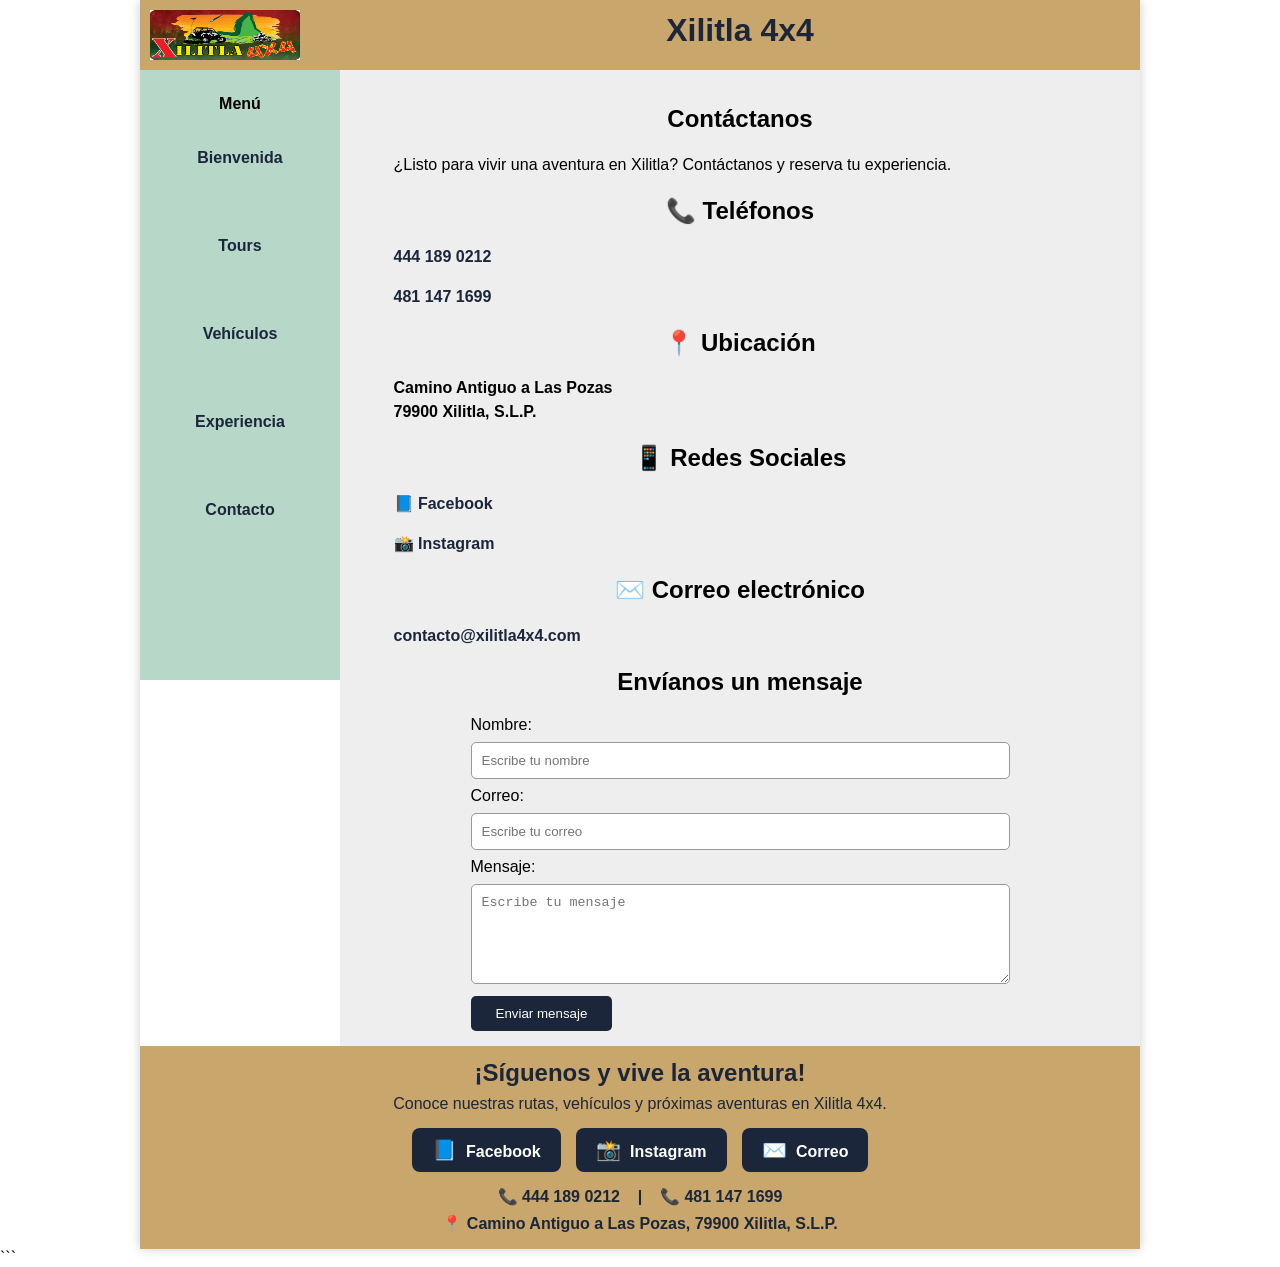
==== contacto.html @ 7bcc58da "Add files via upload" ====
<!DOCTYPE html>
<html lang="es">

<head>

<meta charset="UTF-8">

<title>Contacto - Xilitla 4x4</title>

<link rel="stylesheet" href="style.css">

<style>

.contacto{
    text-align:center;
}

.contacto a{
    text-decoration:none;
    color:#1B263B;
    font-weight:bold;
}

.formulario{
    text-align:left;
    width:70%;
    margin:auto;
}

input, textarea{
    width:100%;
    padding:10px;
    margin:8px 0;
    border:1px solid #999;
    border-radius:5px;
}

textarea{
    height:100px;
}

button{
    background:#1B263B;
    color:white;
    padding:10px 25px;
    border:0;
    border-radius:5px;
    cursor:pointer;
}

button:hover{
    background:#C76B29;
}

</style>

</head>


<body>

<div id="container">


<header>

<div id="logo">

<img src="Xilitla4x41.jpeg" width="150" height="50">

</div>

<div id="slogan">

<h1>Xilitla 4x4</h1>

</div>

</header>


<nav>

<b>Menú</b>

<br><br><br>

<a href="practica div.html">Bienvenida</a>

<a href="tours.html">Tours</a>

<a href="vehiculos.html">Vehículos</a>

<a href="experiencia.html">Experiencia</a>

<a href="contacto.html">Contacto</a>

</nav>


<section>


<h2>Contáctanos</h2>

<p>

¿Listo para vivir una aventura en Xilitla?

Contáctanos y reserva tu experiencia.

</p>


<h2>📞 Teléfonos</h2>

<div class="contacto">

<p>

<a href="tel:4441890212">

444 189 0212

</a>

</p>


<p>

<a href="tel:4811471699">

481 147 1699

</a>

</p>

</div>


<h2>📍 Ubicación</h2>

<div class="contacto">

<p>

Camino Antiguo a Las Pozas

<br>

79900 Xilitla, S.L.P.

</p>

</div>


<h2>📱 Redes Sociales</h2>

<div class="contacto">

<p>

<a href="https://www.facebook.com/" target="_blank">

📘 Facebook

</a>

</p>


<p>

<a href="https://www.instagram.com/" target="_blank">

📸 Instagram

</a>

</p>

</div>


<h2>✉️ Correo electrónico</h2>

<div class="contacto">

<p>

<a href="mailto:contacto@xilitla4x4.com">

contacto@xilitla4x4.com

</a>

</p>

</div>


<h2>Envíanos un mensaje</h2>


<div class="formulario">

<form>

<label>Nombre:</label>

<input type="text" placeholder="Escribe tu nombre">


<label>Correo:</label>

<input type="email" placeholder="Escribe tu correo">


<label>Mensaje:</label>

<textarea placeholder="Escribe tu mensaje"></textarea>


<button type="submit">

Enviar mensaje

</button>

</form>

</div>


</section>


<footer>


<h2>¡Síguenos y vive la aventura!</h2>


<p>

Conoce nuestras rutas, vehículos y próximas aventuras

en Xilitla 4x4.

</p>


<div class="redes">


<a href="https://www.facebook.com/" target="_blank">

<span>📘</span>

Facebook

</a>


<a href="https://www.instagram.com/" target="_blank">

<span>📸</span>

Instagram

</a>


<a href="mailto:contacto@xilitla4x4.com">

<span>✉️</span>

Correo

</a>


</div>


<p class="contacto">

📞 444 189 0212

&nbsp;&nbsp; | &nbsp;&nbsp;

📞 481 147 1699

</p>


<p class="contacto">

📍 Camino Antiguo a Las Pozas, 79900 Xilitla, S.L.P.

</p>


</footer>


</div>


</body>

</html>
```
---- style.css ----
* {
    box-sizing: border-box;
}

body {
    margin: 0;
    font-family: 'Gill Sans', 'Gill Sans MT', Calibri, 'Trebuchet MS', sans-serif;
}

#container {
    width: 1000px;
    margin: 0 auto;
    box-shadow: 0px 0px 10px rgba(0,0,0,0.2);
}

header {
    background-color: #C9A66B;
    height: 70px;
    display: flex;
    position: relative;
}

#logo {
    width: 200px;
}

#logo img {
    width: 150px;
    height: 50px;
    display: block;
    margin: 10px;
}

#slogan {
    width: 800px;
}

h1 {
    color: #1B263B;
    text-align: center;
    margin: 0;
    padding-top: 12px;
}

nav {
    background-color: #B7D7C8;
    width: 200px;
    min-height: 610px;
    float: left;
    text-align: center;
    padding-top: 25px;
}

nav a {
    text-decoration: none;
    display: block;
    margin-bottom: 70px;
    color: #1B263B;
    font-weight: bold;
}

nav a:hover {
    text-decoration: underline;
}

section {
    background-color: #EEEEEE;
    min-height: 610px;
    width: 800px;
    float: left;
    padding: 15px;
}

section h2 {
    text-align: center;
    margin-left: 5%;
    margin-right: 5%;
}

section p {
    text-align: justify;
    margin-left: 5%;
    margin-right: 5%;
    line-height: 1.5;
}

.frase {
    text-align: center !important;
    font-size: 20px;
}

.imagen {
    text-align: center;
    width: 100%;
    height: 100%;
    object-fit: contain;
    display: block;
}

footer {
    color: #1B263B;
    background-color: #C9A66B;
    clear: both;
    text-align: center;
    padding: 8px;
}


footer h2 {
    margin: 5px;
    color: #1B263B;
}

footer p {
    margin: 8px;
}

.redes {
    display: flex;
    justify-content: center;
    gap: 15px;
    margin: 15px 0;
}

.redes a {
    text-decoration: none;
    color: white;
    background-color: #1B263B;
    padding: 10px 20px;
    border-radius: 8px;
    font-weight: bold;
    transition: 0.3s;
}

.redes a:hover {
    background-color: #C76B29;
    transform: scale(1.08);
}

.redes span {
    font-size: 20px;
    margin-right: 5px;
}

.contacto {
    font-weight: bold;
    font-size: 16px;
}
```
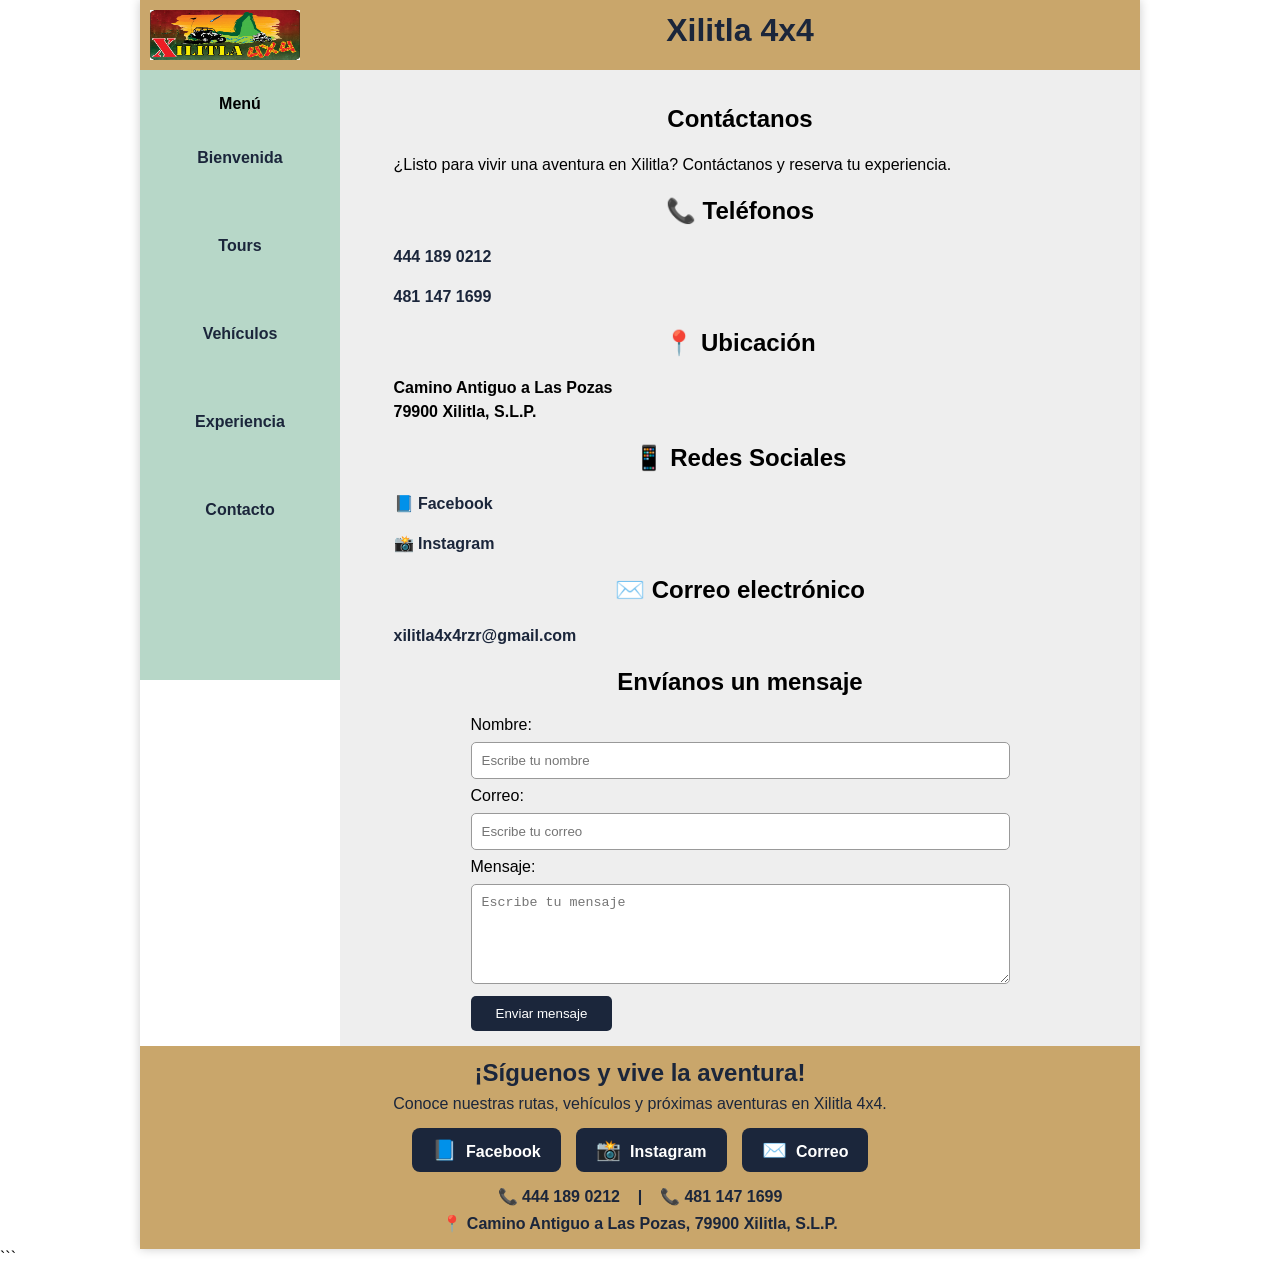
==== commit 75c7e9fc: "Add files via upload" ====
--- a/contacto.html
+++ b/contacto.html
@@ -85,7 +85,7 @@
 
 <br><br><br>
 
-<a href="practica div.html">Bienvenida</a>
+<a href="index.html">Bienvenida</a>
 
 <a href="tours.html">Tours</a>
 
@@ -191,9 +191,9 @@
 
 <p>
 
-<a href="mailto:contacto@xilitla4x4.com">
-
-contacto@xilitla4x4.com
+<a href="mailto:xilitla4x4rzr@gmail.com">
+
+xilitla4x4rzr@gmail.com
 
 </a>
 
